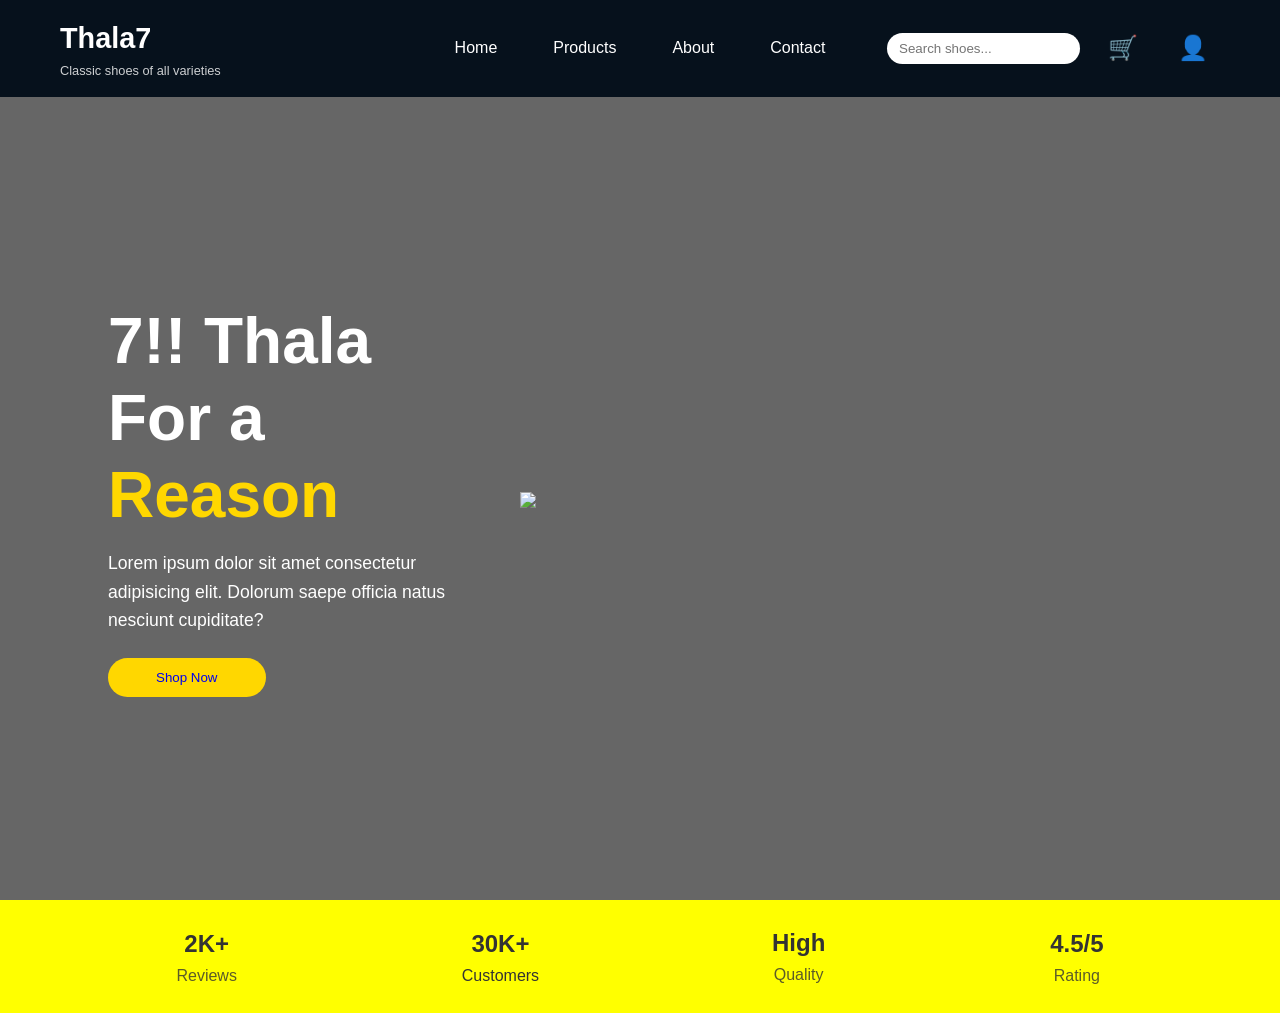
==== index.html @ a84bcb74 "Add files via upload" ====
<!DOCTYPE html>
<html lang="en">
<head>
    <meta charset="UTF-8">
    <meta name="viewport" content="width=device-width, initial-scale=1.0">
    <meta name="description" content="Classic shoes of all varieties">
    <title>Thala7 Shoes</title>
    <link rel="stylesheet" href="style.css">
</head>
<body>

    <header class="header">
        <div class="container">
            <nav class="navbar">

                <div class="logo">
                    <h2>Thala7</h2>
                    <p>Classic shoes of all varieties</p>
                </div>

                <div class="nav-links">
                    <ul>
                       <li><a href="index.html">Home</a></li>
                        <li><a href="product.html">Products</a></li>
                        <li><a href="product.html#about">About</a></li>
                        <li><a href="product.html#contact">Contact</a></li>
                    </ul>
                </div>

                <div class="nav-right">
                    <div class="search">
                        <input type="text" placeholder="Search shoes...">
                    </div>

                    <div class="cart">
                        <a href="shoppingcart.html">🛒</a>
                    </div>

                    <div class="profile">
                        👤
                    </div>
                </div>

            </nav>
        </div>
    </header>

    <main id="main">
        <section id="home" class="hero container">
            <div class="left">
                <h1>7!! Thala For a <span class="reason">Reason</span></h1>
                <p>Lorem ipsum dolor sit amet consectetur adipisicing elit. Dolorum saepe officia natus nesciunt cupiditate?</p>
                <button class="btn-primary">
                  <a href="product.html" class="btn-primary">Shop Now</a>
                </button>
            </div>
            <div class="right">
                <img src="https://png.pngtree.com/png-vector/20230501/ourmid/pngtree-sneakers-running-shoes-color-png-image_7078201.png">

            </div>
        </section>
    </main>
    <div class="service-overview">
        <div class="container overview-content">
            <div class="reviews">
                <h2>2K+</h2>
                <p>Reviews</p>
            </div>
            <div class="customer">
                <h2>30K+</h2>
                <p>Customers</p>
            </div>
            <div class="quality">
                <img src="https://toppng.com/uploads/preview/logo-best-quality-11549819284o9gcmbv1q6.png" alt="" height="65px">
               <div>
                 <h2>High</h2>
                <p>Quality</p>
               </div>
            </div>
            <div class="rating">
            
                <h2>4.5/5 </h2>
            <p>Rating</p>
            
            </div>
            
        </div>
    </div>

</body>
</html>
---- style.css ----
*{
    margin: 0;
    padding: 0;
    box-sizing: border-box;
}

body{
    font-family: Arial, sans-serif;
    line-height: 1.6;
    color: #333;
}

.container{
    max-width: 1200px;
    margin: 0 auto;
    padding: 0 20px;
}

/* Header */

.header{
    position: fixed;
    top: 0;
    left: 0;
    width: 100%;
    background-color: #06111c;
    color: white;
    z-index: 1000;
    padding: 15px 0;
}

/* Navbar Layout */

.navbar{
    display: flex;
    align-items: center;
}

/* Left Section */

.logo{
    flex: 1;
}

.logo h2{
    font-size: 1.8rem;
}

.logo p{
    font-size: 0.8rem;
    opacity: 0.8;
}

/* Center Section */

.nav-links{
    flex: 1;
    display: flex;
    justify-content: center;
}

.nav-links ul{
    display: flex;
    list-style: none;
    gap: 2rem;
}

.nav-links a{
    color: white;
    text-decoration: none;
    padding: 8px 12px;
    border-radius: 5px;
    transition: 0.3s;
}

.nav-links a:hover{
    background-color: rgba(255,255,255,0.15);
}

/* Right Section */

.nav-right{
    flex: 1;
    display: flex;
    justify-content: flex-end;
    align-items: center;
    gap: 1rem;
}

.search input{
    padding: 8px 12px;
    border: none;
    border-radius: 20px;
    outline: none;
}

.cart,
.profile{
    cursor: pointer;
    font-size: 1.5rem;
    padding: 8px 12px;
    border-radius: 5px;
}
.cart a{
    text-decoration: none;
}

/* Demo Hero */
#main{
    background: linear-gradient(rgba(0,0,0,0.6),rgba(0,0,0,0.6)),url("https://images.unsplash.com/photo-1768225286074-9039931bb9d3?q=80&w=1170&auto=format&fit=crop&ixlib=rb-4.1.0&ixid=M3wxMjA3fDB8MHxwaG90by1wYWdlfHx8fGVufDB8fHx8fA%3D%3D") center/cover;
    
}

.hero{
    min-height: 100vh;
    padding-top: 100px;
    display: flex;
    justify-content: space-between;
    align-items: center;
    gap: 4rem;
    color: white;
}

.left{
    flex: 1;
    margin-left: 3rem;
}

.left h1{
    font-size: 4rem;
    line-height: 1.2;
    margin-bottom: 1rem;
}

.left p{
    font-size: 1.1rem;
    margin-bottom: 1.5rem;
    max-width: 500px;
}

.reason{
    color: gold;
}

.btn-primary{
    padding: 12px 24px;
    border: none;
    border-radius: 5px;
    background: gold;
    cursor: pointer;
}

.btn-primary{
    padding: 12px 24px;
    border: none;
    border-radius: 20px;
    background: gold;
    cursor: pointer;
    transition: all 0.3s ease;
}
.btn-primary a{
    text-decoration: none;
    font-weight: 200;
    
}


.btn-primary:hover{
    background: #e6c200;
    transform: translateY(-2px);
}

.right{
    flex: 1;
    display: flex;
    justify-content: center;
}

.right img{
    max-width: 100%;
    width: 700px;
    height: auto;
}
.service-overview{
     background-color: yellow;
}

.overview-content{
    display: flex;
    justify-content: space-around;
    align-items: center;
    text-align: center;
    padding: 1.5rem;
}
   
.reviews p,.quality p, .rating p{
    font-size: 1rem;
    opacity: 0.8;
}
.quality{
    display: flex;
    gap: 0.5rem;
}

/* product page css.. */

.path{
    font-size: 1rem;
    padding: 1rem;
    opacity: 0.8;
}
.product-details-page{
    padding:120px 40px 40px;
    background:#f5f5f5;
}

.product-wrapper{
    display:flex;
    gap:40px;
    align-items:flex-start;
}

.product-left{
    flex:1;
}

.main-image{
    background:white;
    border-radius:12px;
    padding:30px;
    text-align:center;
}

.main-image img{
    width:100%;
    max-width:450px;
}

.product-right{
    flex:1;
}

.product-right h1{
    font-size:2.5rem;
    line-height:1.2;
    margin-bottom:15px;
}

.description{
    color:#666;
    margin-bottom:20px;
}

.price-box{
    display:flex;
    align-items:center;
    gap:20px;
    margin:25px 0;
}

.price{
    font-size:2.5rem;
    font-weight:700;
    color:#2962ff;
    background:white;
    padding:12px 20px;
    border-radius:10px;
}

.offer span{
    color:#4caf50;
    font-size:1.5rem;
    font-weight:bold;
}

.offer p{
    color:#777;
}

.purchase-section{
    display:flex;
    gap:15px;
    margin-top:25px;
}

.purchase-section select{
    width:80px;
    padding:15px;
    border:none;
    border-radius:10px;
    font-size:1rem;
}

.purchase-section button{
    background:#ff9800;
    color:white;
    border:none;
    padding:15px 40px;
    border-radius:10px;
    font-size:1rem;
    font-weight:bold;
    cursor:pointer;
}
.purchase-section button a{
    text-decoration: none;
}

.gallery{
    display:flex;
    gap:15px;
    margin-top:40px;
    overflow-x:auto;
}

.gallery img{
    width:140px;
    height:140px;
    object-fit:contain;
    background:white;
    border-radius:10px;
    padding:5px;
    flex-shrink:0;
    scroll-behavior: smooth;
    overflow: scroll;
}

.about{
    padding: 80px 20px;
    background: #f8f9fa;
}

.about-heading{
    text-align: center;
    margin-bottom: 50px;
}

.about-heading h2{
    font-size: 2.5rem;
    color: #06111c;
}

.about-content{
    max-width: 1200px;
    margin: 0 auto;
    display: flex;
    align-items: center;
    justify-content: space-between;
    gap: 4rem;
}

.about-content .left{
    flex: 1;
}

.about-content .left h3{
    font-size: 2rem;
    margin-bottom: 1rem;
    color: #06111c;
}

.about-content .left p{
    font-size: 1.1rem;
    color: #555;
    line-height: 1.8;
}

.about-content .right{
    flex: 1;
}

.about-content .right img{
    width: 100%;
    height: 400px;
    object-fit: cover;
    border-radius: 15px;
    box-shadow: 0 10px 25px rgba(0,0,0,0.15);
}

.contact{
    padding: 80px 20px;
    background: #f8f9fa;
}

.contact-heading{
    text-align: center;
    margin-bottom: 50px;
}

.contact-heading h2{
    font-size: 2.5rem;
    color: #06111c;
    margin-bottom: 10px;
}

.contact-heading p{
    color: #666;
}

.contact-content{
    max-width: 1200px;
    margin: 0 auto;
    display: flex;
    gap: 3rem;
    align-items: flex-start;
}

.contact-info{
    flex: 1;
}

.contact-info h3{
    margin-bottom: 20px;
    color: #06111c;
}

.info-box{
    background: white;
    padding: 20px;
    margin-bottom: 15px;
    border-radius: 10px;
    box-shadow: 0 5px 15px rgba(0,0,0,0.08);
}

.info-box h4{
    margin-bottom: 8px;
    color: #06111c;
}

.contact-form{
    flex: 1;
}

.contact-form form{
    background: white;
    padding: 30px;
    border-radius: 10px;
    box-shadow: 0 5px 15px rgba(0,0,0,0.08);
}

.contact-form input,
.contact-form textarea{
    width: 100%;
    padding: 14px;
    margin-bottom: 15px;
    border: 1px solid #ddd;
    border-radius: 8px;
    outline: none;
}

.contact-form input:focus,
.contact-form textarea:focus{
    border-color: #06111c;
}

.contact-form button{
    width: 100%;
    padding: 14px;
    background: #06111c;
    color: white;
    border: none;
    border-radius: 8px;
    cursor: pointer;
    font-size: 1rem;
    transition: 0.3s ease;
}

.contact-form button:hover{
    background: #0d2135;
}

/* cart page css... */

.cart-page{
    padding-top:120px;
    min-height:100vh;
    background:#f5f5f5;
}

.cart-container{
    display:flex;
    gap:40px;
    align-items:flex-start;
}

/* Left Side */

.cart-left{
    flex:2;
}

.cart-left h1{
    margin-bottom:30px;
}

.cart-table{
    width:100%;
    border-collapse:collapse;
}

.cart-table th{
    text-align:left;
    padding:15px;
    color:#777;
    border-bottom:1px solid #ddd;
}

.cart-table td{
    padding:20px 15px;
}

.cart-table button{
    border:none;
    background:none;
    cursor:pointer;
    font-size:18px;
    padding:0 10px;
}

.remove{
    color:red;
    cursor:pointer;
    font-size:20px;
}

/* Right Side */

.cart-right{
    flex:1;
}

.summary-card{
    background:white;
    padding:25px;
    border-radius:15px;
    box-shadow:0 0 10px rgba(0,0,0,0.08);
}

.summary-card label{
    display:block;
    margin-bottom:10px;
    font-weight:600;
}

.coupon-box{
    display:flex;
    gap:10px;
    margin-bottom:25px;
}

.coupon-box input{
    flex:1;
    padding:12px;
    border:1px solid #ddd;
    border-radius:8px;
}

.coupon-box button{
    background:#2962ff;
    color:white;
    border:none;
    padding:12px 18px;
    border-radius:8px;
    cursor:pointer;
}

.bill div{
    display:flex;
    justify-content:space-between;
    margin:15px 0;
    color:#666;
}

.total{
    font-size:22px;
    font-weight:bold;
    color:#111 ;
}

.pay-btn{
    width:100%;
    margin-top:25px;
    background:#f9a03f;
    color:white;
    border:none;
    padding:18px;
    border-radius:12px;
    font-size:18px;
    font-weight:bold;
    cursor:pointer;
}
.pay-btn a{
    text-decoration: none;
    color: black;
}
.continue-shopping a{
    text-decoration: none;
    color: black;

}
.continue-shopping{
     margin-top: 6rem;
}
.payment-image{
    display:flex ;
    gap: 1rem;
}
.payment-image img{
    margin-top: 0.5rem;
    width:180px;
    height:40px;
    object-fit:contain;
    background:white;
    border-radius:10px;
    padding:5px;
    flex-shrink:0;
}

/* payment css */

.checkout-page{
    padding-top:120px;
    min-height:100vh;
    background:#f5f5f5;
}

.checkout-container{
    display:flex;
    gap:40px;
}

.checkout-left{
    flex:1.3;
}

.checkout-right{
    flex:1;
}

.sub-heading{
    color:#999;
    margin-bottom:20px;
}

.checkout-left h2{
    margin:20px 0 10px;
}

.checkout-left input{
    width:100%;
    padding:14px;
    border:1px solid #ddd;
    border-radius:10px;
    margin-bottom:15px;
}

.payment-card{
    background:#fff;
    padding:20px;
    border-radius:15px;
    border:1px solid #eee;
}

.payment-methods{
    display:flex;
    gap:10px;
    margin-bottom:20px;
}

.payment-methods button{
    padding:15px 20px;
    border:1px solid #ddd;
    background:#fff;
    border-radius:10px;
    cursor:pointer;
}

.payment-methods button:hover{
    border:2px solid #ff9800;
    color:#ff9800;
}

.row{
    display:flex;
    gap:15px;
}

.row div{
    flex:1;
}

.checkout-right h1{
    margin-bottom:25px;
}

.summary-card{
    background:#fff;
    padding:25px;
    border-radius:15px;
}

.coupon-box{
    display:flex;
    gap:10px;
    margin:15px 0 25px;
}

.coupon-box input{
    flex:1;
    padding:12px;
    border:1px solid #ddd;
    border-radius:8px;
}

.coupon-box button{
    background:#2962ff;
    color:#fff;
    border:none;
    padding:12px 20px;
    border-radius:8px;
}

.bill-row{
    display:flex;
    justify-content:space-between;
    margin:15px 0;
    color:#666;
}

.total{
    font-size:22px;
    font-weight:bold;
    color:#111;
}

.pay-btn{
    width:100%;
    margin-top:20px;
    background:#f9a03f;
    color:#fff;
    border:none;
    padding:18px;
    border-radius:12px;
    font-size:18px;
    font-weight:bold;
    cursor:pointer;
}

.payment-image{
    display:flex;
    justify-content:center;
    gap:15px;
    margin-top:20px;
}

.payment-image img{
    width:70px;
    height:45px;
    object-fit:contain;
}


/* mobile adapt screen */

@media (max-width: 768px){

    /* Navbar */

    .navbar{
        flex-direction: column;
        gap: 1rem;
        text-align: center;
    }

    .nav-links ul{
        flex-wrap: wrap;
        justify-content: center;
        gap: 1rem;
    }

    .nav-right{
        justify-content: center;
    }

    .search input{
        width: 100%;
        max-width: 250px;
    }

    /* Hero Section */

    .hero{
        flex-direction: column;
        text-align: center;
        padding: 120px 20px 50px;
    }

    .hero .left h1{
        font-size: 2.5rem;
    }

    .hero .right img{
        width: 100%;
        max-width: 350px;
    }

    /* Overview */

    .overview-content{
        flex-direction: column;
        gap: 2rem;
    }

    /* About */

    .about-content{
        flex-direction: column;
        text-align: center;
    }

    .about-content .right img{
        width: 100%;
        height: auto;
    }

    /* Products */

    .product-grid{
        grid-template-columns: 1fr;
    }

    /* Product Details Page */

    .product-wrapper{
        flex-direction: column;
    }

    .product-right h1{
        font-size: 2rem;
    }

    .price{
        font-size: 2rem;
    }

    .purchase-section{
        flex-direction: column;
    }

    .purchase-section button{
        width: 100%;
    }

    /* Gallery */

    .gallery{
        overflow-x: auto;
    }

    .gallery img{
        width: 120px;
        height: 120px;
    }

    /* Cart Page */

    .cart-container{
        flex-direction: column;
    }

    .cart-table{
        display: block;
        overflow-x: auto;
    }

    .cart-right{
        width: 100%;
    }

    /* Checkout Page */

    .checkout-container{
        flex-direction: column;
    }

    .row{
        flex-direction: column;
    }

    .payment-methods{
        flex-wrap: wrap;
    }

    .coupon-box{
        flex-direction: column;
    }

    .coupon-box button{
        width: 100%;
    }

    /* Contact */

    .contact-content{
        flex-direction: column;
    }

    .contact-form,
    .contact-info{
        width: 100%;
    }
}




@media (max-width: 480px){

    .container{
        padding: 0 15px;
    }

    .hero .left h1{
        font-size: 2rem;
    }

    .about-heading h2,
    .contact-heading h2{
        font-size: 2rem;
    }

    .product-right h1{
        font-size: 1.7rem;
    }

    .price{
        font-size: 1.8rem;
    }

    .pay-btn{
        font-size: 1rem;
        padding: 15px;
    }

    .nav-links ul{
        gap: 0.5rem;
    }

    .nav-links a{
        padding: 6px 10px;
        font-size: 0.9rem;
    }
}


/* Animation section */

/* Smooth Scroll */

html{
    scroll-behavior: smooth;
}

/* Page Load */

body{
    animation: pageLoad 0.8s ease;
}

@keyframes pageLoad{
    from{
        opacity: 0;
    }
    to{
        opacity: 1;
    }
}

/* Hero Text Animation */

.hero .left{
    animation: fadeUp 1s ease forwards;
}

.hero .right{
    animation: fadeUp 1.2s ease forwards;
}

@keyframes fadeUp{
    from{
        opacity: 0;
        transform: translateY(40px);
    }
    to{
        opacity: 1;
        transform: translateY(0);
    }
}

/* Floating Shoe */

.right img{
    animation: float 3s ease-in-out infinite;
}

@keyframes float{
    0%{
        transform: translateY(0);
    }
    50%{
        transform: translateY(-15px);
    }
    100%{
        transform: translateY(0);
    }
}

/* Navbar Hover */

.nav-links a{
    position: relative;
    display: inline-block;
}

.nav-links a::after{
    content: "";
    position: absolute;
    left: 0;
    bottom: -5px;
    width: 0;
    height: 2px;
    background: gold;
    transition: width 0.3s ease;
}

.nav-links a:hover::after{
    width: 100%;
}


/* Buttons */

.btn-primary,
.purchase-section button,
.pay-btn,
.contact-form button{
    transition: all 0.3s ease;
}

.btn-primary:hover,
.purchase-section button:hover,
.pay-btn:hover,
.contact-form button:hover{
    transform: translateY(-4px);
    box-shadow: 0 10px 20px rgba(0,0,0,0.2);
}

/* Product Main Image */

.main-image{
    transition: all 0.4s ease;
}

.main-image:hover{
    transform: translateY(-10px);
    box-shadow: 0 15px 30px rgba(0,0,0,0.15);
}

/* Gallery Images */

.gallery img{
    transition: all 0.3s ease;
}

.gallery img:hover{
    transform: scale(1.1);
}

/* About Image */

.about-content .right img{
    transition: all 0.4s ease;
}

.about-content .right img:hover{
    transform: scale(1.03);
}

/* Contact Cards */

.info-box{
    transition: all 0.3s ease;
}

.info-box:hover{
    transform: translateY(-8px);
    box-shadow: 0 12px 25px rgba(0,0,0,0.12);
}

/* Overview Section */

.reviews,
.customer,
.quality,
.rating{
    transition: all 0.3s ease;
}

.reviews:hover,
.customer:hover,
.quality:hover,
.rating:hover{
    transform: scale(1.1);
}

/* Cart Icon */

.cart{
    transition: all 0.3s ease;
}

.cart:hover{
    transform: scale(1.2);
}

/* Input Fields */

input,
textarea,
select{
    transition: all 0.3s ease;
}

input:focus,
textarea:focus,
select:focus{
    transform: scale(1.02);
    border-color: #2962ff;
    box-shadow: 0 0 10px rgba(41,98,255,0.2);
}

/* Payment Logos */

.payment-image img{
    transition: all 0.3s ease;
}

.payment-image img:hover{
    transform: scale(1.1);
}

/* Summary Cards */

.summary-card,
.payment-card{
    transition: all 0.3s ease;
}

.summary-card:hover,
.payment-card:hover{
    box-shadow: 0 15px 30px rgba(0,0,0,0.12);
}
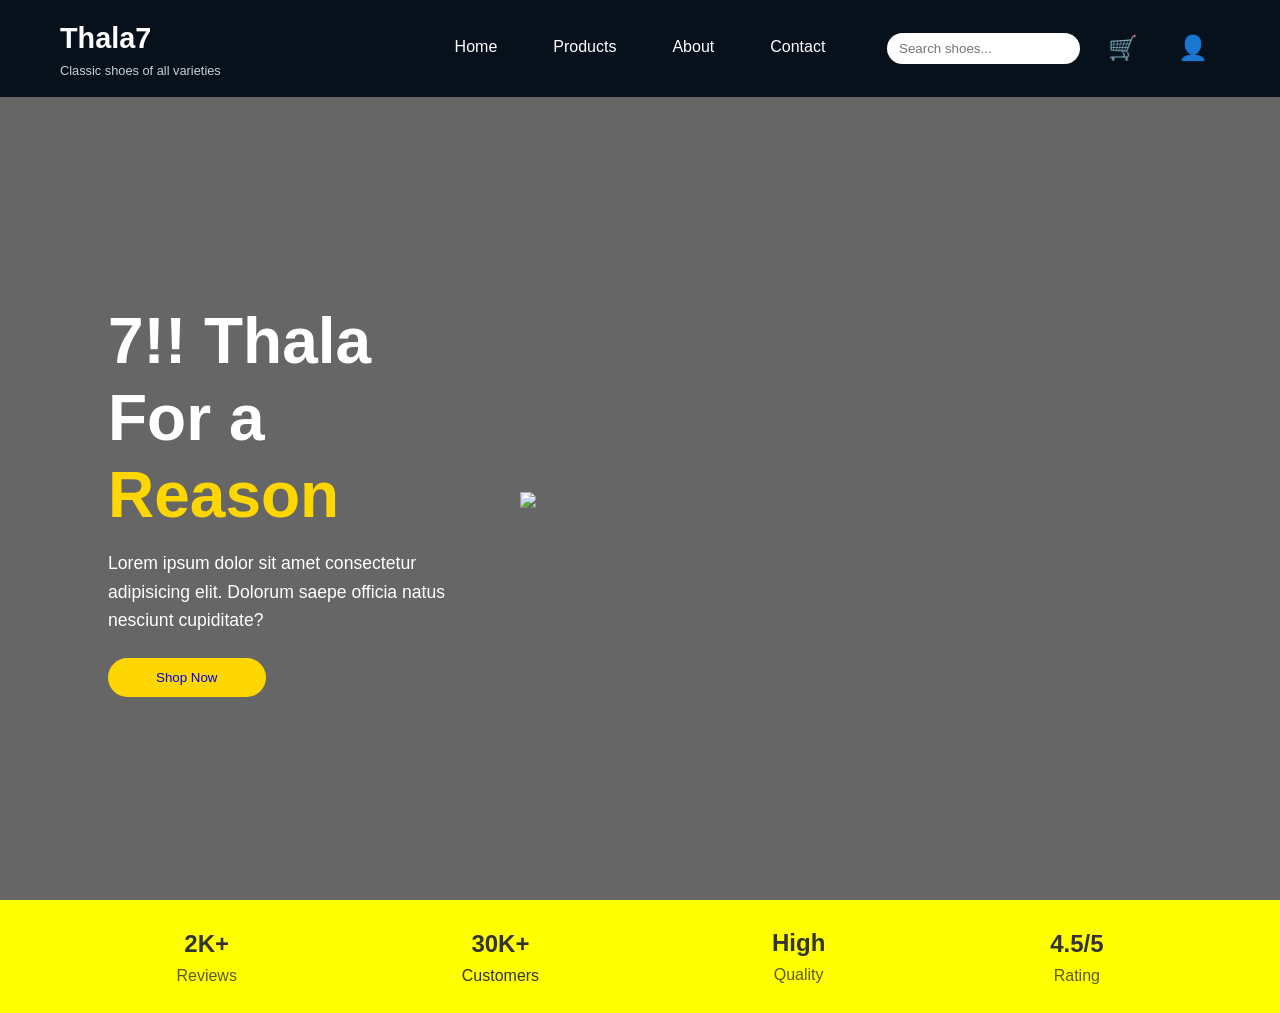
==== commit 6a15ab22: "Add files via upload" ====
--- a/index.html
+++ b/index.html
@@ -8,7 +8,7 @@
     <link rel="stylesheet" href="style.css">
 </head>
 <body>
-
+<!-- this is a header file in which i created a universal container and creae a header cementic then create a logo div then ul for nav-inks simlaly for seach which i can create a using form then profile pic -->
     <header class="header">
         <div class="container">
             <nav class="navbar">
@@ -44,7 +44,7 @@
             </nav>
         </div>
     </header>
-
+<!-- this is a main class here i also make two container of left and right with the help of flex property i willdesign thsi layout -->
     <main id="main">
         <section id="home" class="hero container">
             <div class="left">
@@ -60,6 +60,7 @@
             </div>
         </section>
     </main>
+    <!-- this container for attraction -->
     <div class="service-overview">
         <div class="container overview-content">
             <div class="reviews">
--- a/style.css
+++ b/style.css
@@ -761,153 +761,152 @@
 
 /* mobile adapt screen */
 
-@media (max-width: 768px){
+@media( max:width:768px){
 
     /* Navbar */
 
-    .navbar{
-        flex-direction: column;
+ .navbar{
+        flex-direction : column;
+        gap : 1rem;
+        text-align : center;
+}
+
+.nav-links ul{
+        flex-wrap : wrap;
+        justify-content : center;
         gap: 1rem;
-        text-align: center;
-    }
-
-    .nav-links ul{
-        flex-wrap: wrap;
-        justify-content: center;
-        gap: 1rem;
-    }
-
-    .nav-right{
-        justify-content: center;
-    }
+}
+
+.nav-right{
+        justify-content : center;
+ }
 
     .search input{
         width: 100%;
-        max-width: 250px;
-    }
+        max-width : 250px;
+    }   
 
     /* Hero Section */
 
     .hero{
+        flex-direction : column;
+        text-align : center;
+        padding: 120px 20px 50px;
+    }
+
+    .hero ,.left h1{
+        font-size: 2.5rem;
+    }
+
+.hero , .right img{
+    width: 100%;
+    max-width: 350px;
+}
+
+    /* Overview */
+.overview-content{
+    flex-direction: column;
+    gap: 2rem;
+}
+
+    /* About */
+
+.about-content{
+  flex-direction: column;
+  text-align: center;
+}
+
+.about-content .right img{
+    width: 100%;
+    height: auto;
+}
+
+    /* Products */
+
+.product-grid{
+    grid-template-columns : 1fr;
+}
+
+    /* Product Details Page */
+
+.product-wrapper{
+        flex-direction : column;
+}
+
+.product-right h1{
+        font-size: 2rem;
+}
+
+.price{
+        font-size: 2rem;
+}
+
+.purchase-section{
         flex-direction: column;
-        text-align: center;
-        padding: 120px 20px 50px;
-    }
-
-    .hero .left h1{
-        font-size: 2.5rem;
-    }
-
-    .hero .right img{
+}
+
+.purchase-section button{
         width: 100%;
-        max-width: 350px;
-    }
-
-    /* Overview */
-
-    .overview-content{
-        flex-direction: column;
-        gap: 2rem;
-    }
-
-    /* About */
-
-    .about-content{
-        flex-direction: column;
-        text-align: center;
-    }
-
-    .about-content .right img{
-        width: 100%;
-        height: auto;
-    }
-
-    /* Products */
-
-    .product-grid{
-        grid-template-columns: 1fr;
-    }
-
-    /* Product Details Page */
-
-    .product-wrapper{
-        flex-direction: column;
-    }
-
-    .product-right h1{
-        font-size: 2rem;
-    }
-
-    .price{
-        font-size: 2rem;
-    }
-
-    .purchase-section{
-        flex-direction: column;
-    }
-
-    .purchase-section button{
-        width: 100%;
-    }
+}
 
     /* Gallery */
 
-    .gallery{
-        overflow-x: auto;
-    }
-
-    .gallery img{
+.gallery{
+        overflow-x : auto;
+}
+
+.gallery img{
         width: 120px;
         height: 120px;
-    }
+}
 
     /* Cart Page */
 
-    .cart-container{
+.cart-container{
+        flex-direction : column;
+}
+
+.cart-table{
+        display : block;
+        overflow-x : auto;
+}
+
+.cart-right{
+        width: 100%;
+}
+
+    /* Checkout Page */
+
+    .checkout-container{
+        flex-direction : column;
+}
+
+    .row{
+        flex-direction : column;
+}
+
+    .payment-methods{
+        flex-wrap : wrap;
+}
+
+.coupon-box{
+        flex-direction : column;
+}
+
+.coupon-box button{
+        width: 100%;
+}
+
+    /* Contact */
+
+.contact-content{
         flex-direction: column;
-    }
-
-    .cart-table{
-        display: block;
-        overflow-x: auto;
-    }
-
-    .cart-right{
-        width: 100%;
-    }
-
-    /* Checkout Page */
-
-    .checkout-container{
-        flex-direction: column;
-    }
-
-    .row{
-        flex-direction: column;
-    }
-
-    .payment-methods{
-        flex-wrap: wrap;
-    }
-
-    .coupon-box{
-        flex-direction: column;
-    }
-
-    .coupon-box button{
-        width: 100%;
-    }
-
-    /* Contact */
-
-    .contact-content{
-        flex-direction: column;
-    }
-
-    .contact-form,
+}
+
+.contact-form,
     .contact-info{
         width: 100%;
-    }
+}
 }
 
 
@@ -960,30 +959,19 @@
     scroll-behavior: smooth;
 }
 
-/* Page Load */
-
-body{
-    animation: pageLoad 0.8s ease;
-}
-
-@keyframes pageLoad{
-    from{
-        opacity: 0;
-    }
-    to{
-        opacity: 1;
-    }
-}
 
 /* Hero Text Animation */
 
 .hero .left{
-    animation: fadeUp 1s ease forwards;
+    animation: fadeUp 1s ease ;
 }
 
 .hero .right{
-    animation: fadeUp 1.2s ease forwards;
-}
+    animation: fadeUp 1.2s ease ;
+}
+
+
+/* i created this to fade-up as i learned during  the vella- vista website making  */
 
 @keyframes fadeUp{
     from{
@@ -1003,14 +991,11 @@
 }
 
 @keyframes float{
-    0%{
+    from{
         transform: translateY(0);
     }
-    50%{
-        transform: translateY(-15px);
-    }
-    100%{
-        transform: translateY(0);
+    t0{
+        transform: translateY(-10px);
     }
 }
 
@@ -1019,21 +1004,18 @@
 .nav-links a{
     position: relative;
     display: inline-block;
-}
-
-.nav-links a::after{
-    content: "";
-    position: absolute;
-    left: 0;
-    bottom: -5px;
-    width: 0;
-    height: 2px;
-    background: gold;
-    transition: width 0.3s ease;
-}
-
-.nav-links a:hover::after{
-    width: 100%;
+    color: white;
+    border-bottom: 2px solid transparent;
+    transition: 0.3s;
+}
+
+.nav-links a:hover{
+    border-bottom: 2px solid gold;
+
+}
+
+.nav-links a:hover{
+    border-bottom: 2px solid gold;
 }
 
 
